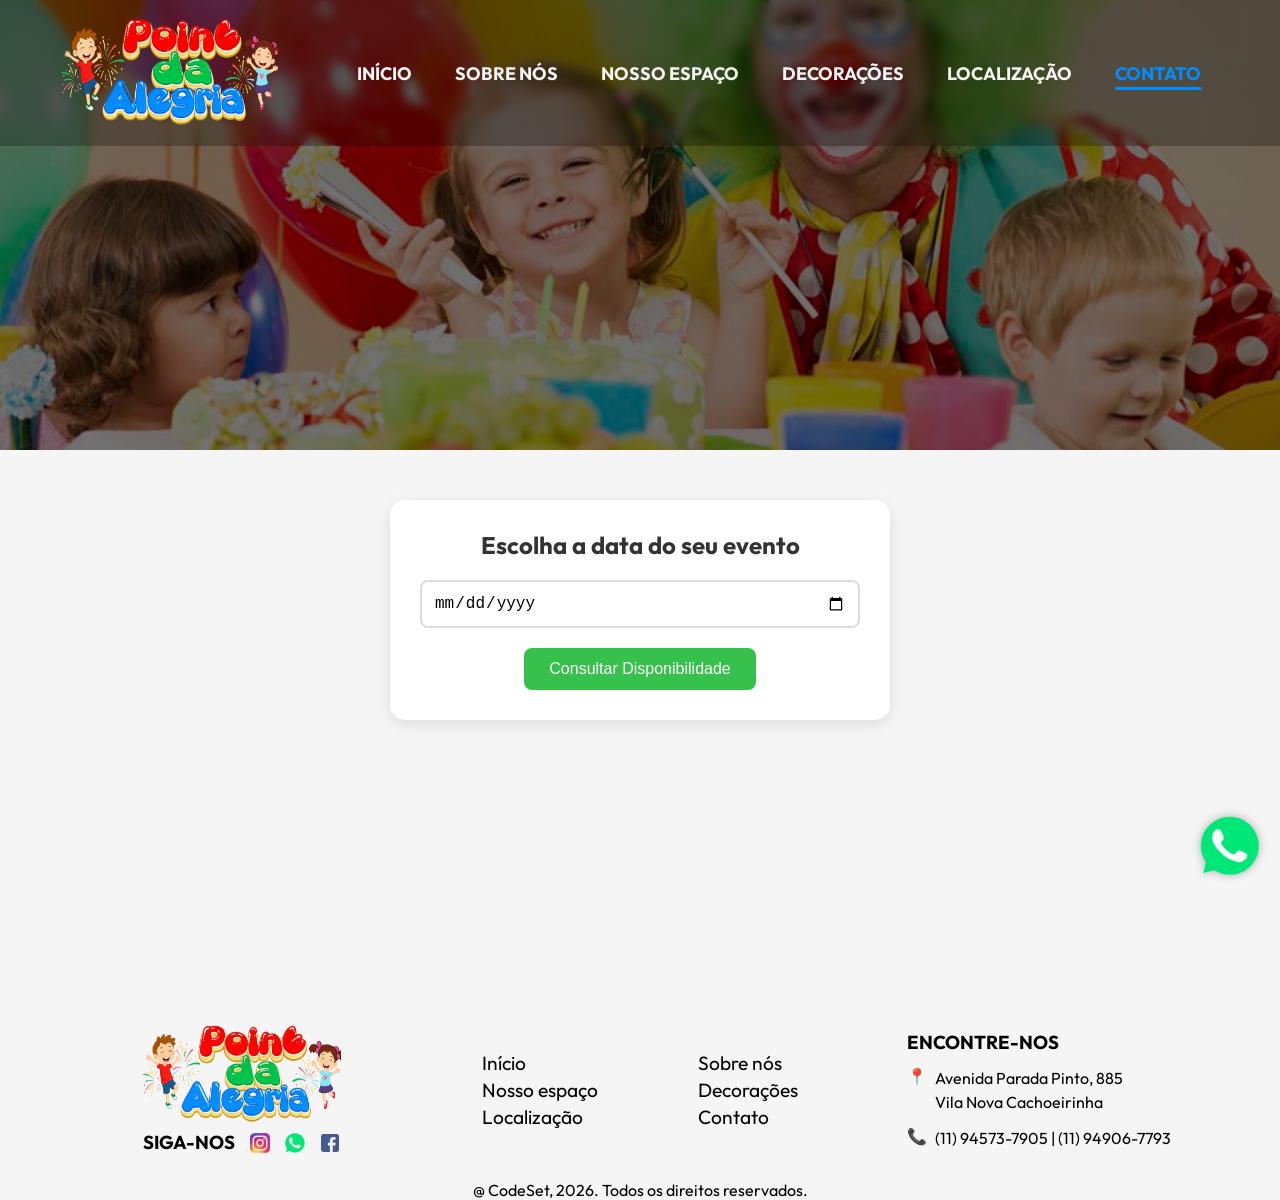
==== html/contato.html @ 6a11e4d4 "Ajustando detalhes no nav, arrumando estruturação do código tanto no html quanto no css, colocando b" ====
<!DOCTYPE html>

<html lang="pt-BR">

    <head>
        <meta charset="UTF-8">
        <meta name="viewport" content="width=device-width, initial-scale=1.0">
        <title>POINT DA ALEGRIA</title>
        <link rel="stylesheet" href="..\css\contato.css">
    </head>
    
    <body>
    <header>
        <a href="..\index.html">
        <img src="..\assets\img\logo1.png" alt="" id="logo">
        </a>
        <nav>
            <a href="../index.html" id="linkHome" class="linksNav">INÍCIO</a>
            <a href="sobre.html" id="linkSobre" class="linksNav">SOBRE NÓS</a>
            <a href="espaco.html" id="linkEspaco" class="linksNav">NOSSO ESPAÇO</a>
            <a href="decoracao.html" id="linkDecoracao" class="linksNav">DECORAÇÕES</a>
            <a href="localiza.html" id="linkLocaliza" class="linksNav">LOCALIZAÇÃO</a>
            <a href="contato.html" id="linkContato" class="linksNav">CONTATO</a>
        </nav>
    </header>

    <main>
        <section class="banner-contato">
            
        </section>

        <section class="agendamento">
            <h2>Escolha a data do seu evento</h2>
            <input type="date" id="dataEvento">
            <button onclick="enviarWhatsapp()">
                Consultar Disponibilidade
            </button>
        </section>
    </main>

    <footer>
        <section class="colunas">
            <div class="footer-colunas" id="primeira-coluna">
                <img src="../assets/img/logo1.png" alt="Point da Alegria" class="logo-footer">
                <div id="redes-sociais">
                    <h3>SIGA-NOS</h3>
                    <a href="https://www.instagram.com/point_da_alegria_?igsh=MWdqNncwZXI2eTJrZw==" target="_blank">
                    <img src="../assets/img/instagram.png" alt="Instagram" class="logoSociais">
                    </a>
                    <a href="https://wa.me/5511945737905" target="_blank">
                    <img src="../assets/img/wpp.png" alt="WhatsApp" class="logoSociais">
                    </a>
                    <a href="https://www.facebook.com/share/1HLyxg3eoz/?mibextid=wwXIfr" target="_blank">
                        <img src="../assets/img/facebook.png" alt="Facebook" class="logoSociais">
                    </a>
                </div>
            </div>
            <div class="footer-colunas" id="coluna-central">
                <div class="tres-links">
                    <a href="../index.html" class="links-footer" id="link-vermelho">Início</a>
                    <a href="espaco.html" class="links-footer" id="link-azul">Nosso espaço</a>
                    <a href="localiza.html" class="links-footer" id="link-verde">Localização</a>
                </div>
                <div class="tres-links">
                    <a href="sobre.html" class="links-footer" id="link-verde">Sobre nós</a>
                    <a href="decoracao.html" class="links-footer" id="link-vermelho">Decorações</a>
                    <a href="contato.html" class="links-footer" id="link-azul">Contato</a>
                </div>
            </div>
            <div class="footer-colunas" id="footer-encontre">
                <h3>ENCONTRE-NOS</h3>
                <div class="footer-linha">
                <span>📍</span><p>Avenida Parada Pinto, 885<br>Vila Nova Cachoeirinha</p>
                </div>
    
                <div class="footer-linha">
                <span>📞</span><p>(11) 94573-7905 | (11) 94906-7793</p>
                </div>
            </div>
        </section>
        <p id="rotulo">@ CodeSet, 2026. Todos os direitos reservados.</p>
    </footer>

    <div vw class="enabled">
        <div vw-access-button class="active"></div>
        <div vw-plugin-wrapper>
          <div class="vw-plugin-top-wrapper"></div>
        </div>
    </div>
        <a href="https://wa.me/5511945737905" target="_blank" id="wpp-link-fixo">
            <img src="../assets/img/wpp.png" alt="WhatsApp">
        </a>
      <script src="https://vlibras.gov.br/app/vlibras-plugin.js"></script>
      <script>new window.VLibras.Widget('https://vlibras.gov.br/app');</script>
    <script src="../script/script.js" defer></script>
</body>    
</html>
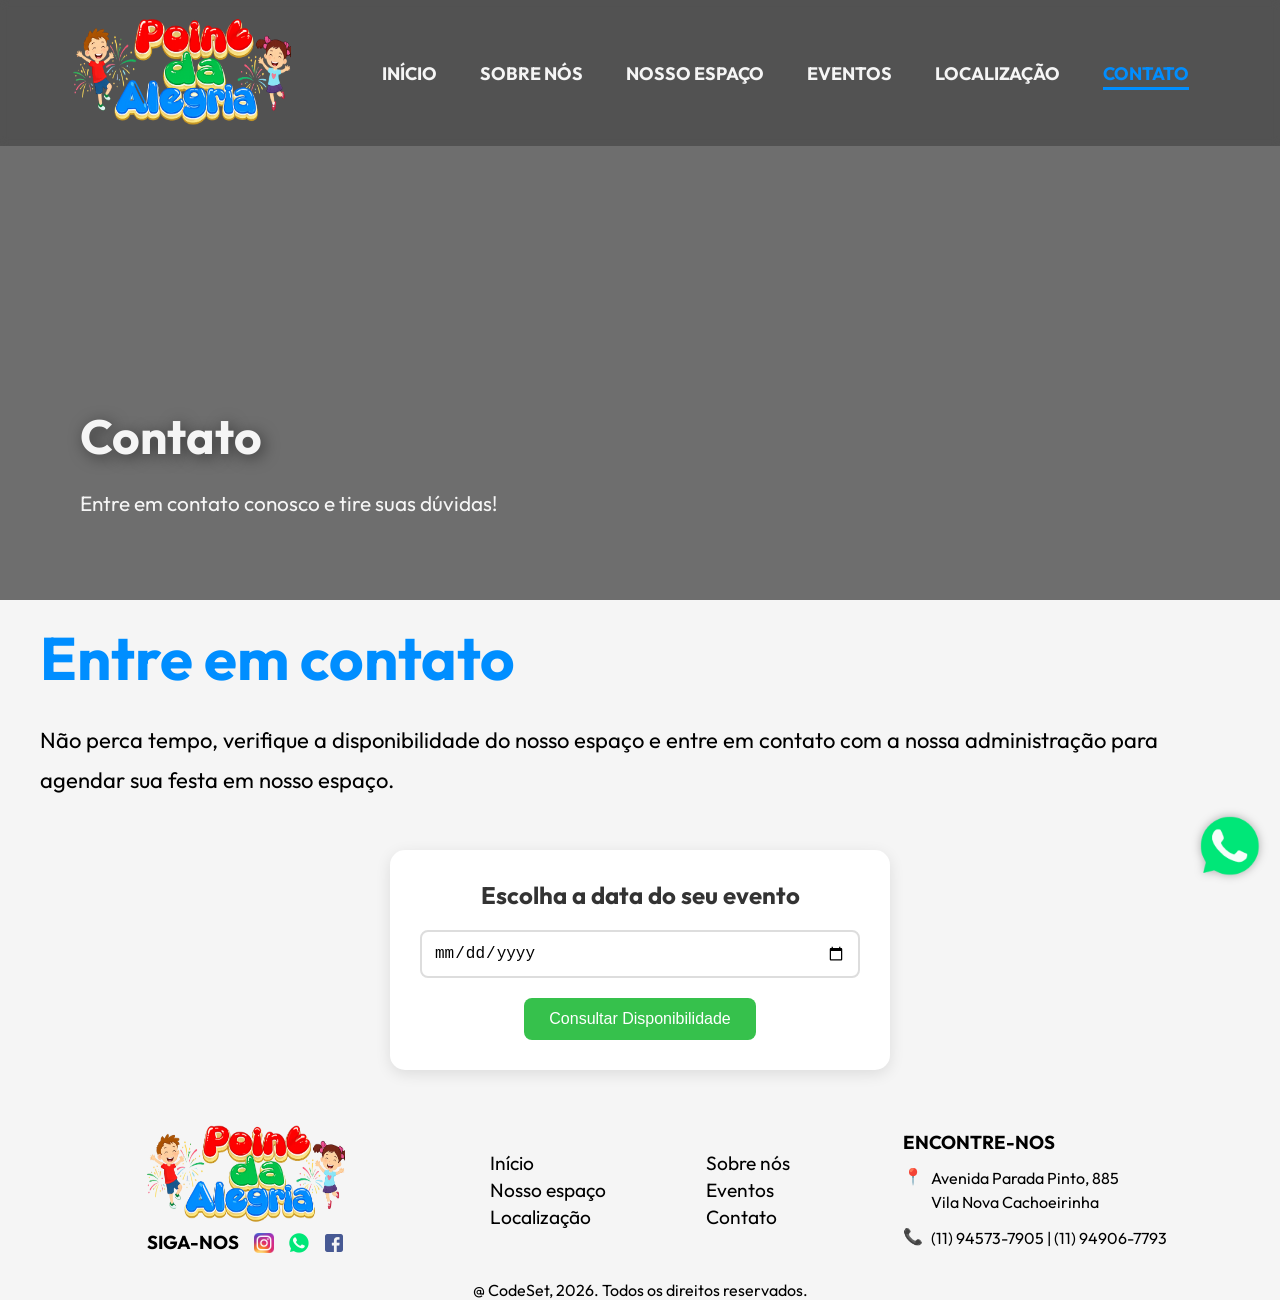
==== commit cc336423: "Atualização das imagens e textos das páginas "SOBRE NÓS", "LOCALIZAÇÃO" e "CONTATO"." ====
--- a/html/contato.html
+++ b/html/contato.html
@@ -18,7 +18,7 @@
             <a href="../index.html" id="linkHome" class="linksNav">INÍCIO</a>
             <a href="sobre.html" id="linkSobre" class="linksNav">SOBRE NÓS</a>
             <a href="espaco.html" id="linkEspaco" class="linksNav">NOSSO ESPAÇO</a>
-            <a href="decoracao.html" id="linkDecoracao" class="linksNav">DECORAÇÕES</a>
+            <a href="decoracao.html" id="linkDecoracao" class="linksNav">EVENTOS</a>
             <a href="localiza.html" id="linkLocaliza" class="linksNav">LOCALIZAÇÃO</a>
             <a href="contato.html" id="linkContato" class="linksNav">CONTATO</a>
         </nav>
@@ -26,7 +26,17 @@
 
     <main>
         <section class="banner-contato">
-            
+            <div class="texto-banner-contato">
+            <h1>Contato</h1>
+            <p>Entre em contato conosco e tire suas dúvidas!</p>
+            </div>
+        </section>
+        
+        <section class="contato">
+            <div class="texto-contato">
+                <h1>Entre em contato</h1>
+                <p>Não perca tempo, verifique a disponibilidade do nosso espaço e entre em contato com a nossa administração para agendar sua festa em nosso espaço.</p>
+            </div>
         </section>
 
         <section class="agendamento">
@@ -63,7 +73,7 @@
                 </div>
                 <div class="tres-links">
                     <a href="sobre.html" class="links-footer" id="link-verde">Sobre nós</a>
-                    <a href="decoracao.html" class="links-footer" id="link-vermelho">Decorações</a>
+                    <a href="decoracao.html" class="links-footer" id="link-vermelho">Eventos</a>
                     <a href="contato.html" class="links-footer" id="link-azul">Contato</a>
                 </div>
             </div>
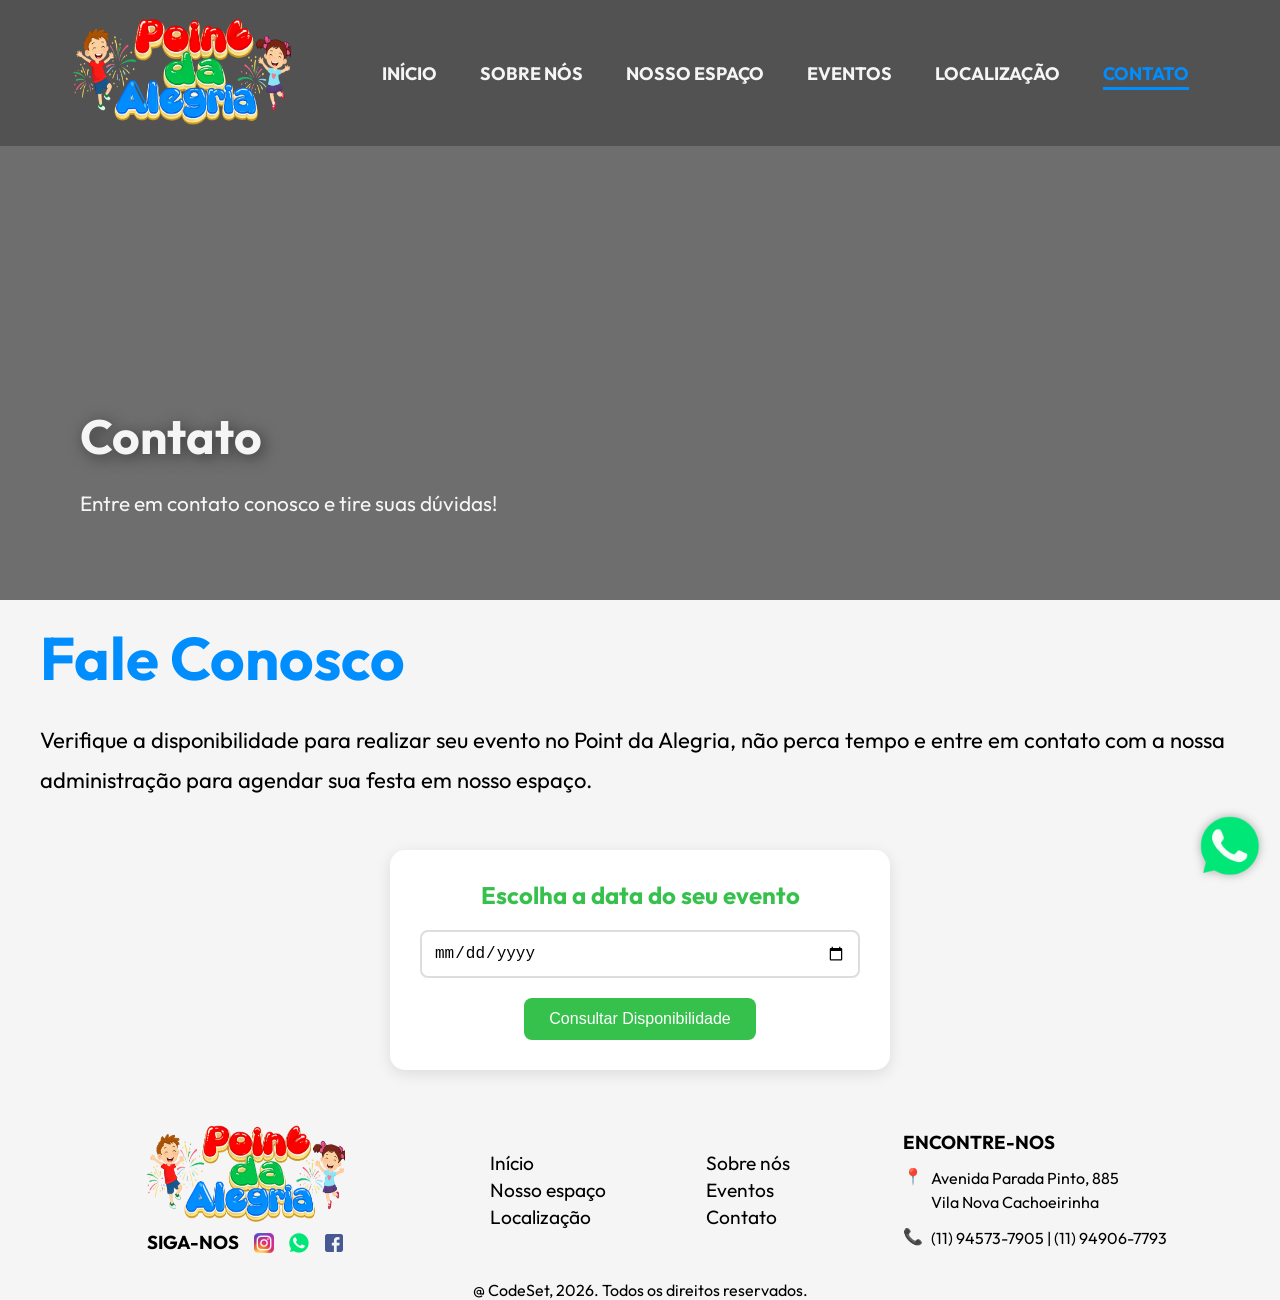
==== commit 08c7eae9: "Alteração nosso espaço com carrossel, desgin da pagina eventos, edicao do video da pagina inicio e b" ====
--- a/html/contato.html
+++ b/html/contato.html
@@ -34,8 +34,8 @@
         
         <section class="contato">
             <div class="texto-contato">
-                <h1>Entre em contato</h1>
-                <p>Não perca tempo, verifique a disponibilidade do nosso espaço e entre em contato com a nossa administração para agendar sua festa em nosso espaço.</p>
+                <h1>Fale Conosco</h1>
+                <p>Verifique a disponibilidade para realizar seu evento no Point da Alegria, não perca tempo e entre em contato com a nossa administração para agendar sua festa em nosso espaço.</p>
             </div>
         </section>
 
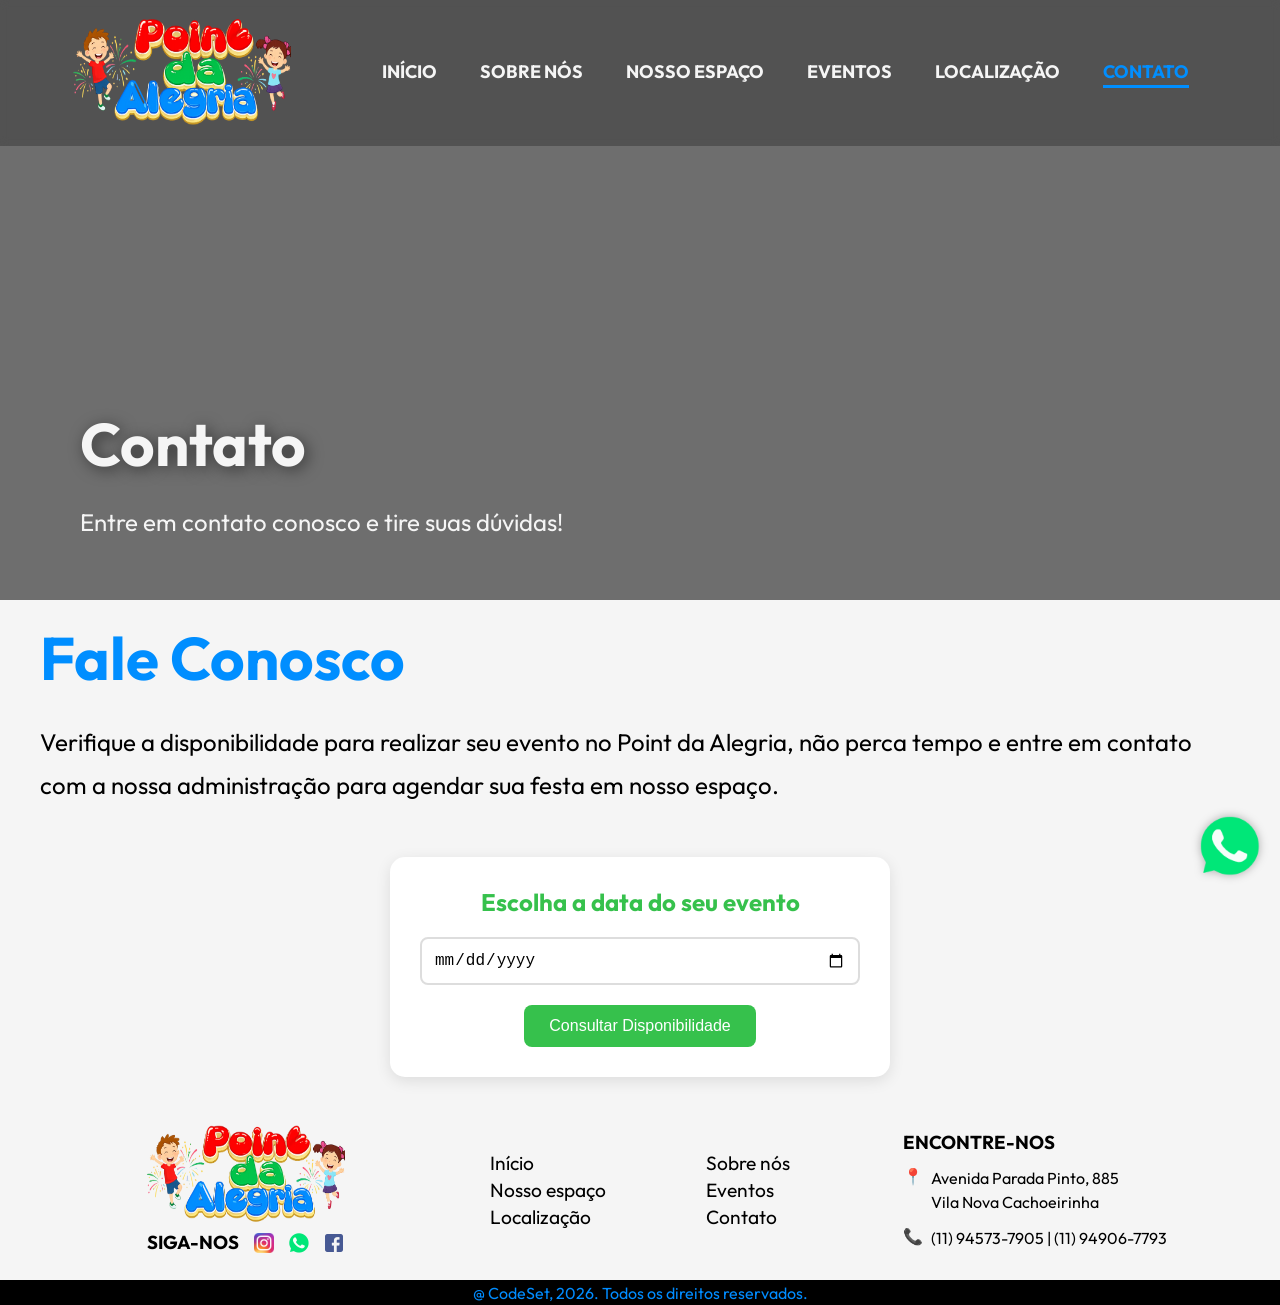
==== commit 472665da: "Redimensionamento de diversas fontes no site, aplicadas algumas mudanças no carrosel, implementação " ====
--- a/html/contato.html
+++ b/html/contato.html
@@ -6,6 +6,7 @@
         <meta charset="UTF-8">
         <meta name="viewport" content="width=device-width, initial-scale=1.0">
         <title>POINT DA ALEGRIA</title>
+        <link rel="icon" type="image/png" href="../assets/img/logo_aba.png">
         <link rel="stylesheet" href="..\css\contato.css">
     </head>
     
@@ -57,7 +58,7 @@
                     <a href="https://www.instagram.com/point_da_alegria_?igsh=MWdqNncwZXI2eTJrZw==" target="_blank">
                     <img src="../assets/img/instagram.png" alt="Instagram" class="logoSociais">
                     </a>
-                    <a href="https://wa.me/5511945737905" target="_blank">
+                    <a href="https://wa.me/?phone=5511945737905&text=Olá%21+Gostaria+de+verificar+a+disponibilidade+do+buffet.+Poderiam+me+informar+os+dias+disponíveis,+valores+e+opções+de+pacotes%3F&type=phone_number&app_absent=0" target="_blank">
                     <img src="../assets/img/wpp.png" alt="WhatsApp" class="logoSociais">
                     </a>
                     <a href="https://www.facebook.com/share/1HLyxg3eoz/?mibextid=wwXIfr" target="_blank">
@@ -97,12 +98,12 @@
           <div class="vw-plugin-top-wrapper"></div>
         </div>
     </div>
-        <a href="https://wa.me/5511945737905" target="_blank" id="wpp-link-fixo">
+        <a href="https://wa.me/?phone=5511945737905&text=Olá%21+Gostaria+de+verificar+a+disponibilidade+do+buffet.+Poderiam+me+informar+os+dias+disponíveis,+valores+e+opções+de+pacotes%3F&type=phone_number&app_absent=0" target="_blank" id="wpp-link-fixo">
             <img src="../assets/img/wpp.png" alt="WhatsApp">
         </a>
       <script src="https://vlibras.gov.br/app/vlibras-plugin.js"></script>
       <script>new window.VLibras.Widget('https://vlibras.gov.br/app');</script>
-    <script src="../script/script.js" defer></script>
+    <script src="../script/contato.js" defer></script>
 </body>    
 </html>
 
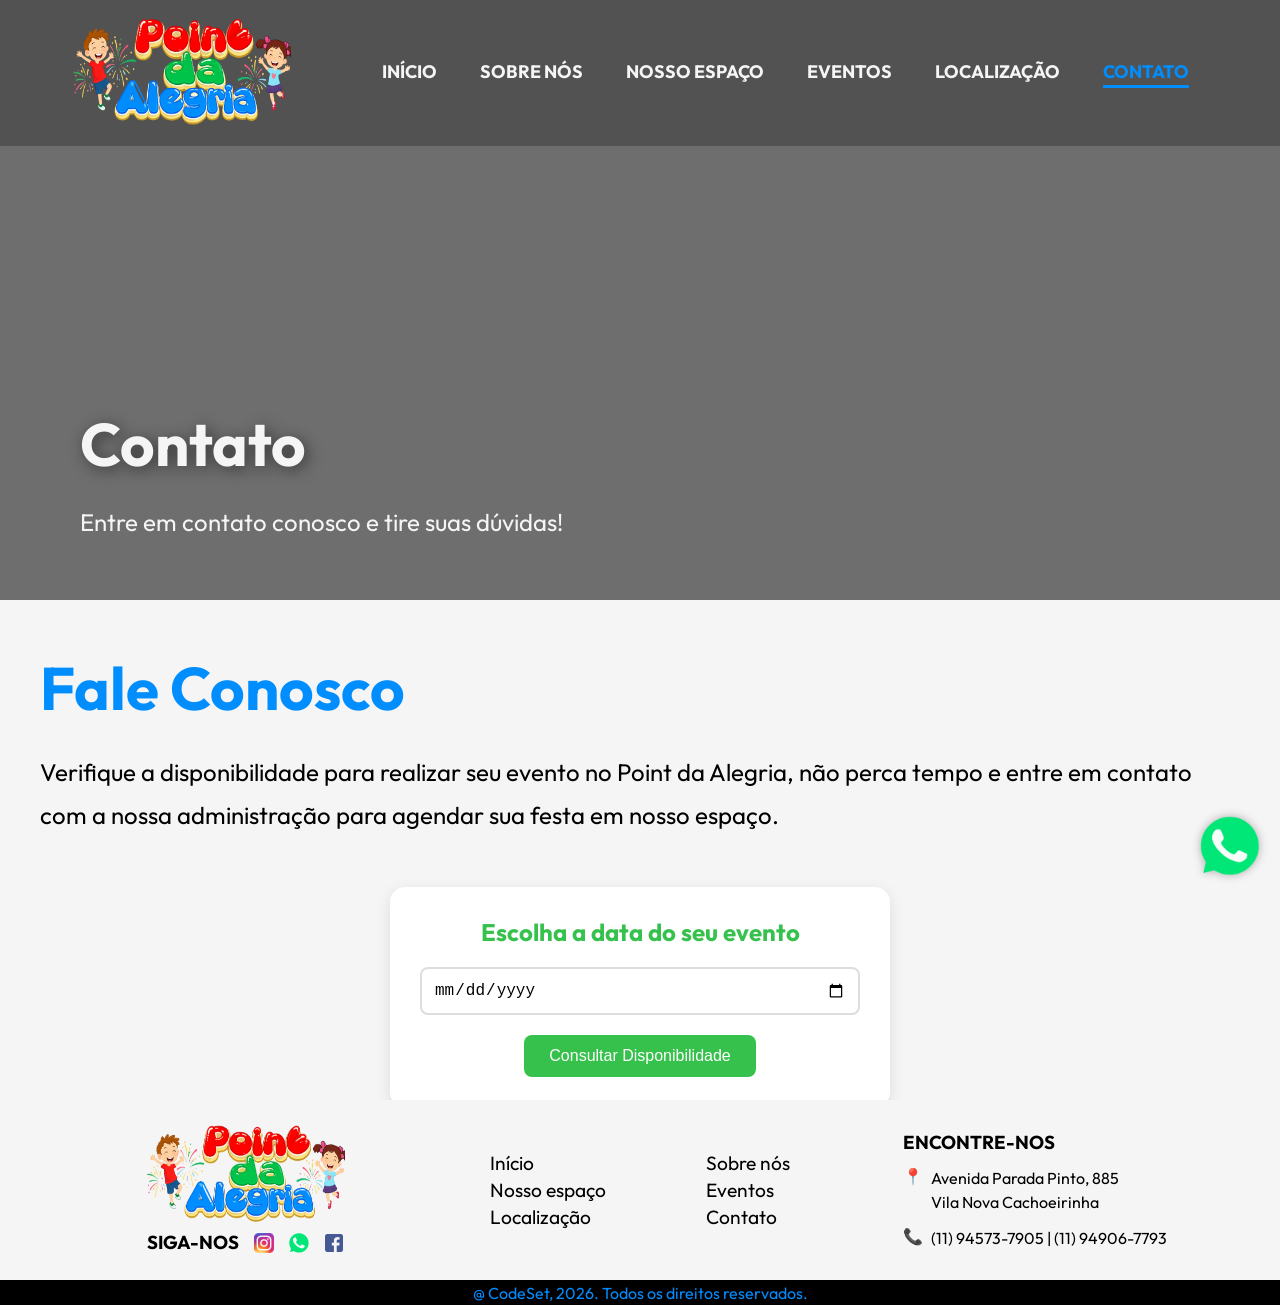
==== commit e8d01efb: "atualiza nosso espaço e responsavidade" ====
--- a/html/contato.html
+++ b/html/contato.html
@@ -19,7 +19,7 @@
             <a href="../index.html" id="linkHome" class="linksNav">INÍCIO</a>
             <a href="sobre.html" id="linkSobre" class="linksNav">SOBRE NÓS</a>
             <a href="espaco.html" id="linkEspaco" class="linksNav">NOSSO ESPAÇO</a>
-            <a href="decoracao.html" id="linkDecoracao" class="linksNav">EVENTOS</a>
+            <a href="eventos.html" id="linkDecoracao" class="linksNav">EVENTOS</a>
             <a href="localiza.html" id="linkLocaliza" class="linksNav">LOCALIZAÇÃO</a>
             <a href="contato.html" id="linkContato" class="linksNav">CONTATO</a>
         </nav>
@@ -39,6 +39,7 @@
                 <p>Verifique a disponibilidade para realizar seu evento no Point da Alegria, não perca tempo e entre em contato com a nossa administração para agendar sua festa em nosso espaço.</p>
             </div>
         </section>
+
 
         <section class="agendamento">
             <h2>Escolha a data do seu evento</h2>
@@ -74,7 +75,7 @@
                 </div>
                 <div class="tres-links">
                     <a href="sobre.html" class="links-footer" id="link-verde">Sobre nós</a>
-                    <a href="decoracao.html" class="links-footer" id="link-vermelho">Eventos</a>
+                    <a href="eventos.html" class="links-footer" id="link-vermelho">Eventos</a>
                     <a href="contato.html" class="links-footer" id="link-azul">Contato</a>
                 </div>
             </div>
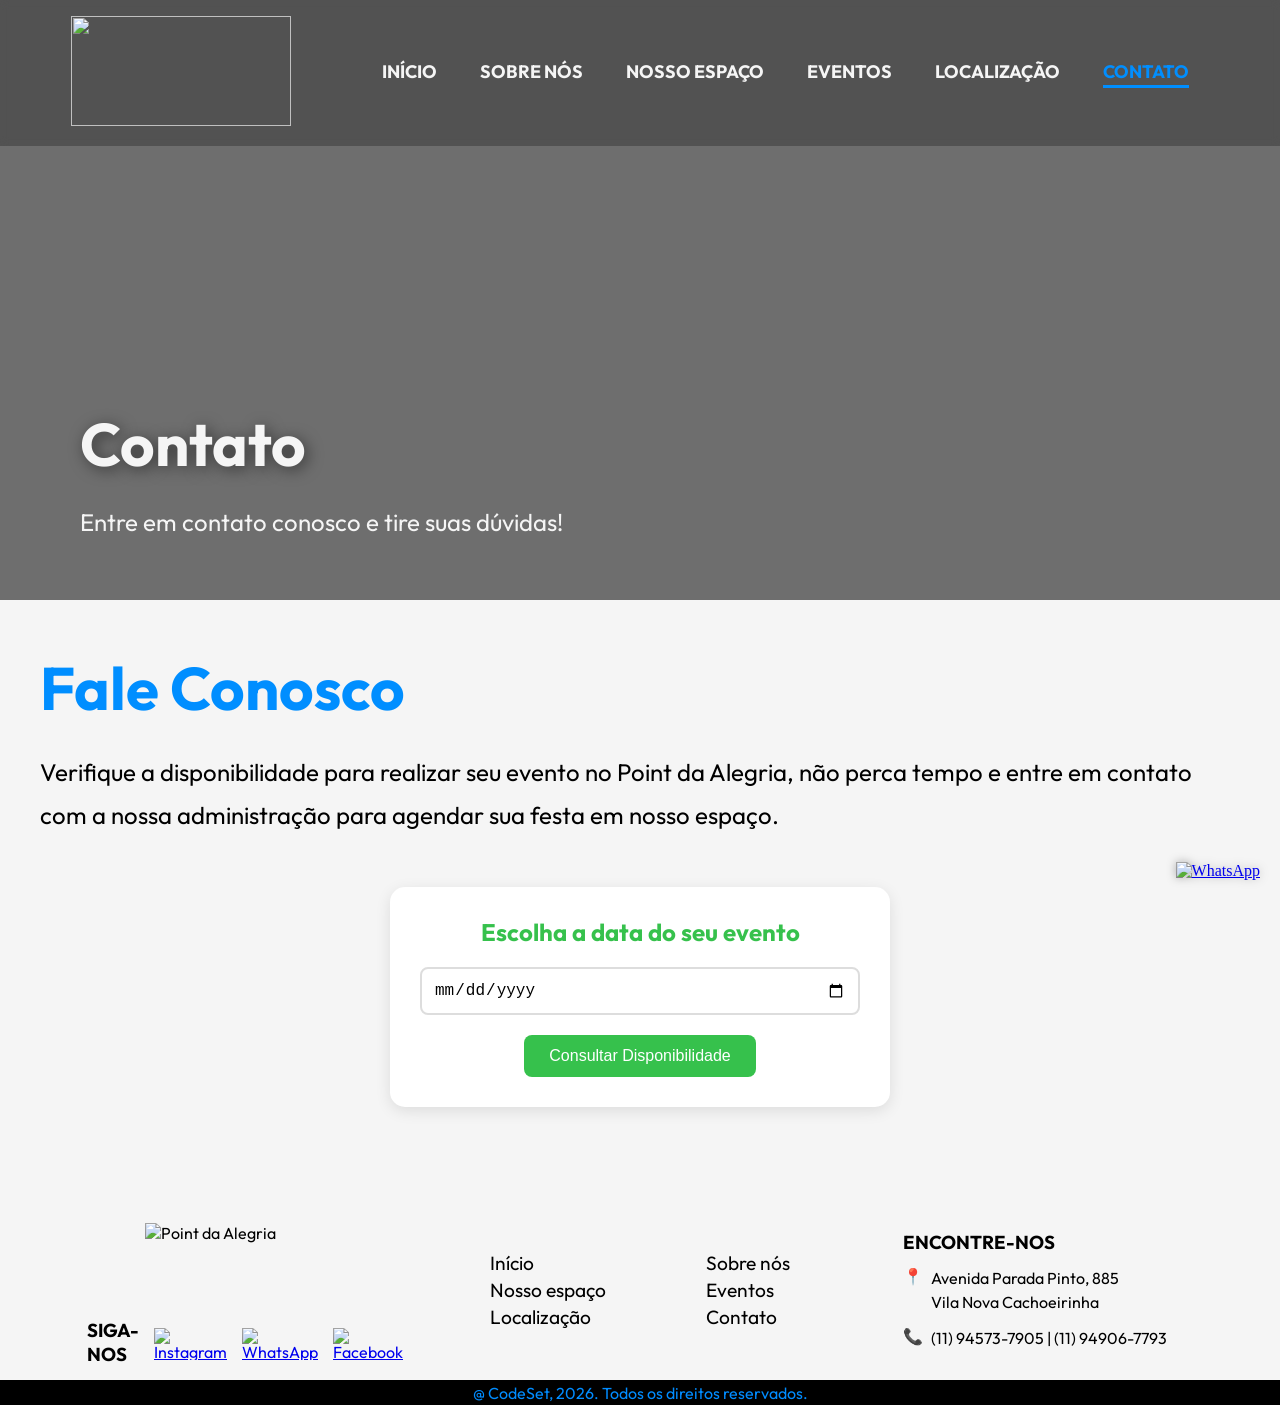
==== commit 5431534b: "Terminando a página Eventos, adicionando a função de clicar no indice do carrossel e melhorando algu" ====
--- a/html/contato.html
+++ b/html/contato.html
@@ -6,14 +6,14 @@
         <meta charset="UTF-8">
         <meta name="viewport" content="width=device-width, initial-scale=1.0">
         <title>POINT DA ALEGRIA</title>
-        <link rel="icon" type="image/png" href="../assets/img/logo_aba.png">
+        <link rel="icon" type="image/PNG" href="../assets/img/logo_aba.PNG">
         <link rel="stylesheet" href="..\css\contato.css">
     </head>
     
     <body>
     <header>
         <a href="..\index.html">
-        <img src="..\assets\img\logo1.png" alt="" id="logo">
+        <img src="..\assets\img\logo1.PNG" alt="" id="logo">
         </a>
         <nav>
             <a href="../index.html" id="linkHome" class="linksNav">INÍCIO</a>
@@ -53,17 +53,17 @@
     <footer>
         <section class="colunas">
             <div class="footer-colunas" id="primeira-coluna">
-                <img src="../assets/img/logo1.png" alt="Point da Alegria" class="logo-footer">
+                <img src="../assets/img/logo1.PNG" alt="Point da Alegria" class="logo-footer">
                 <div id="redes-sociais">
                     <h3>SIGA-NOS</h3>
                     <a href="https://www.instagram.com/point_da_alegria_?igsh=MWdqNncwZXI2eTJrZw==" target="_blank">
-                    <img src="../assets/img/instagram.png" alt="Instagram" class="logoSociais">
+                    <img src="../assets/img/instagram.PNG" alt="Instagram" class="logoSociais">
                     </a>
                     <a href="https://wa.me/?phone=5511945737905&text=Olá%21+Gostaria+de+verificar+a+disponibilidade+do+buffet.+Poderiam+me+informar+os+dias+disponíveis,+valores+e+opções+de+pacotes%3F&type=phone_number&app_absent=0" target="_blank">
-                    <img src="../assets/img/wpp.png" alt="WhatsApp" class="logoSociais">
+                    <img src="../assets/img/wpp.PNG" alt="WhatsApp" class="logoSociais">
                     </a>
                     <a href="https://www.facebook.com/share/1HLyxg3eoz/?mibextid=wwXIfr" target="_blank">
-                        <img src="../assets/img/facebook.png" alt="Facebook" class="logoSociais">
+                        <img src="../assets/img/facebook.PNG" alt="Facebook" class="logoSociais">
                     </a>
                 </div>
             </div>
@@ -100,7 +100,7 @@
         </div>
     </div>
         <a href="https://wa.me/?phone=5511945737905&text=Olá%21+Gostaria+de+verificar+a+disponibilidade+do+buffet.+Poderiam+me+informar+os+dias+disponíveis,+valores+e+opções+de+pacotes%3F&type=phone_number&app_absent=0" target="_blank" id="wpp-link-fixo">
-            <img src="../assets/img/wpp.png" alt="WhatsApp">
+            <img src="../assets/img/wpp.PNG" alt="WhatsApp">
         </a>
       <script src="https://vlibras.gov.br/app/vlibras-plugin.js"></script>
       <script>new window.VLibras.Widget('https://vlibras.gov.br/app');</script>
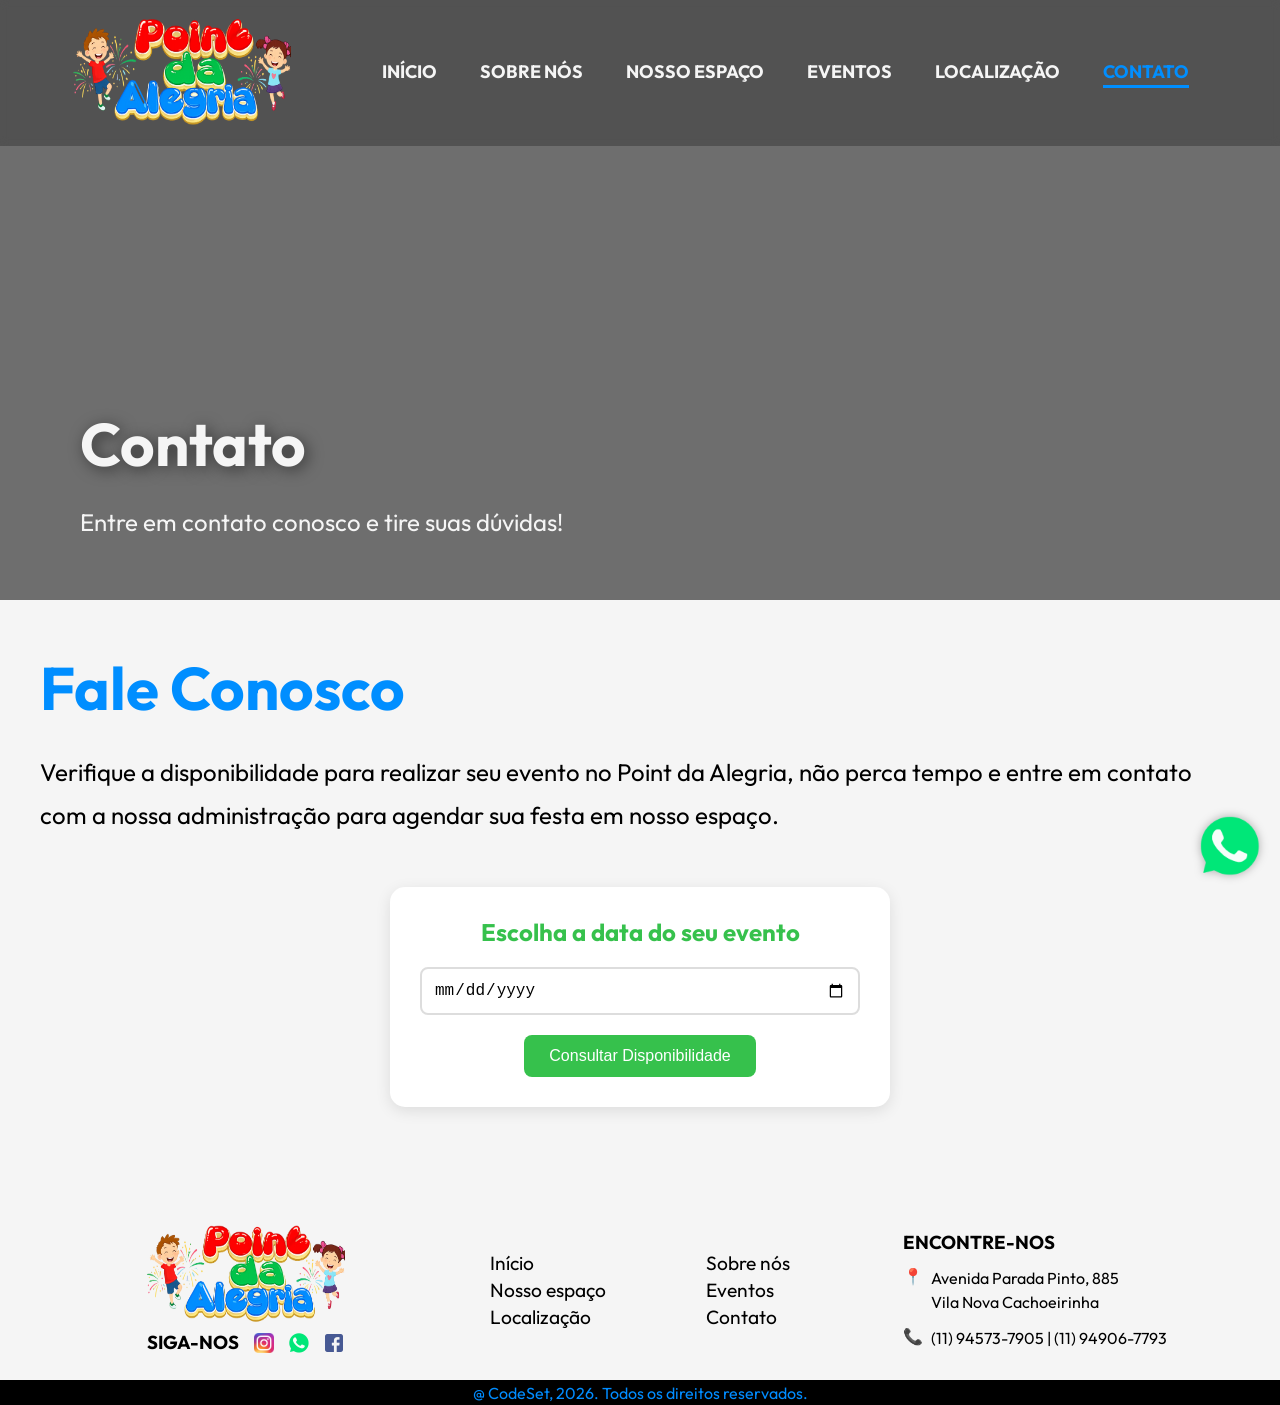
==== commit f52d9922: "Correção das imagens" ====
--- a/html/contato.html
+++ b/html/contato.html
@@ -6,14 +6,14 @@
         <meta charset="UTF-8">
         <meta name="viewport" content="width=device-width, initial-scale=1.0">
         <title>POINT DA ALEGRIA</title>
-        <link rel="icon" type="image/PNG" href="../assets/img/logo_aba.PNG">
+        <link rel="icon" type="image/png" href="../assets/img/logo_aba.png">
         <link rel="stylesheet" href="..\css\contato.css">
     </head>
     
     <body>
     <header>
         <a href="..\index.html">
-        <img src="..\assets\img\logo1.PNG" alt="" id="logo">
+        <img src="..\assets\img\logo1.png" alt="" id="logo">
         </a>
         <nav>
             <a href="../index.html" id="linkHome" class="linksNav">INÍCIO</a>
@@ -53,17 +53,17 @@
     <footer>
         <section class="colunas">
             <div class="footer-colunas" id="primeira-coluna">
-                <img src="../assets/img/logo1.PNG" alt="Point da Alegria" class="logo-footer">
+                <img src="../assets/img/logo1.png" alt="Point da Alegria" class="logo-footer">
                 <div id="redes-sociais">
                     <h3>SIGA-NOS</h3>
                     <a href="https://www.instagram.com/point_da_alegria_?igsh=MWdqNncwZXI2eTJrZw==" target="_blank">
-                    <img src="../assets/img/instagram.PNG" alt="Instagram" class="logoSociais">
+                    <img src="../assets/img/instagram.png" alt="Instagram" class="logoSociais">
                     </a>
                     <a href="https://wa.me/?phone=5511945737905&text=Olá%21+Gostaria+de+verificar+a+disponibilidade+do+buffet.+Poderiam+me+informar+os+dias+disponíveis,+valores+e+opções+de+pacotes%3F&type=phone_number&app_absent=0" target="_blank">
-                    <img src="../assets/img/wpp.PNG" alt="WhatsApp" class="logoSociais">
+                    <img src="../assets/img/wpp.png" alt="WhatsApp" class="logoSociais">
                     </a>
                     <a href="https://www.facebook.com/share/1HLyxg3eoz/?mibextid=wwXIfr" target="_blank">
-                        <img src="../assets/img/facebook.PNG" alt="Facebook" class="logoSociais">
+                        <img src="../assets/img/facebook.png" alt="Facebook" class="logoSociais">
                     </a>
                 </div>
             </div>
@@ -100,7 +100,7 @@
         </div>
     </div>
         <a href="https://wa.me/?phone=5511945737905&text=Olá%21+Gostaria+de+verificar+a+disponibilidade+do+buffet.+Poderiam+me+informar+os+dias+disponíveis,+valores+e+opções+de+pacotes%3F&type=phone_number&app_absent=0" target="_blank" id="wpp-link-fixo">
-            <img src="../assets/img/wpp.PNG" alt="WhatsApp">
+            <img src="../assets/img/wpp.png" alt="WhatsApp">
         </a>
       <script src="https://vlibras.gov.br/app/vlibras-plugin.js"></script>
       <script>new window.VLibras.Widget('https://vlibras.gov.br/app');</script>
